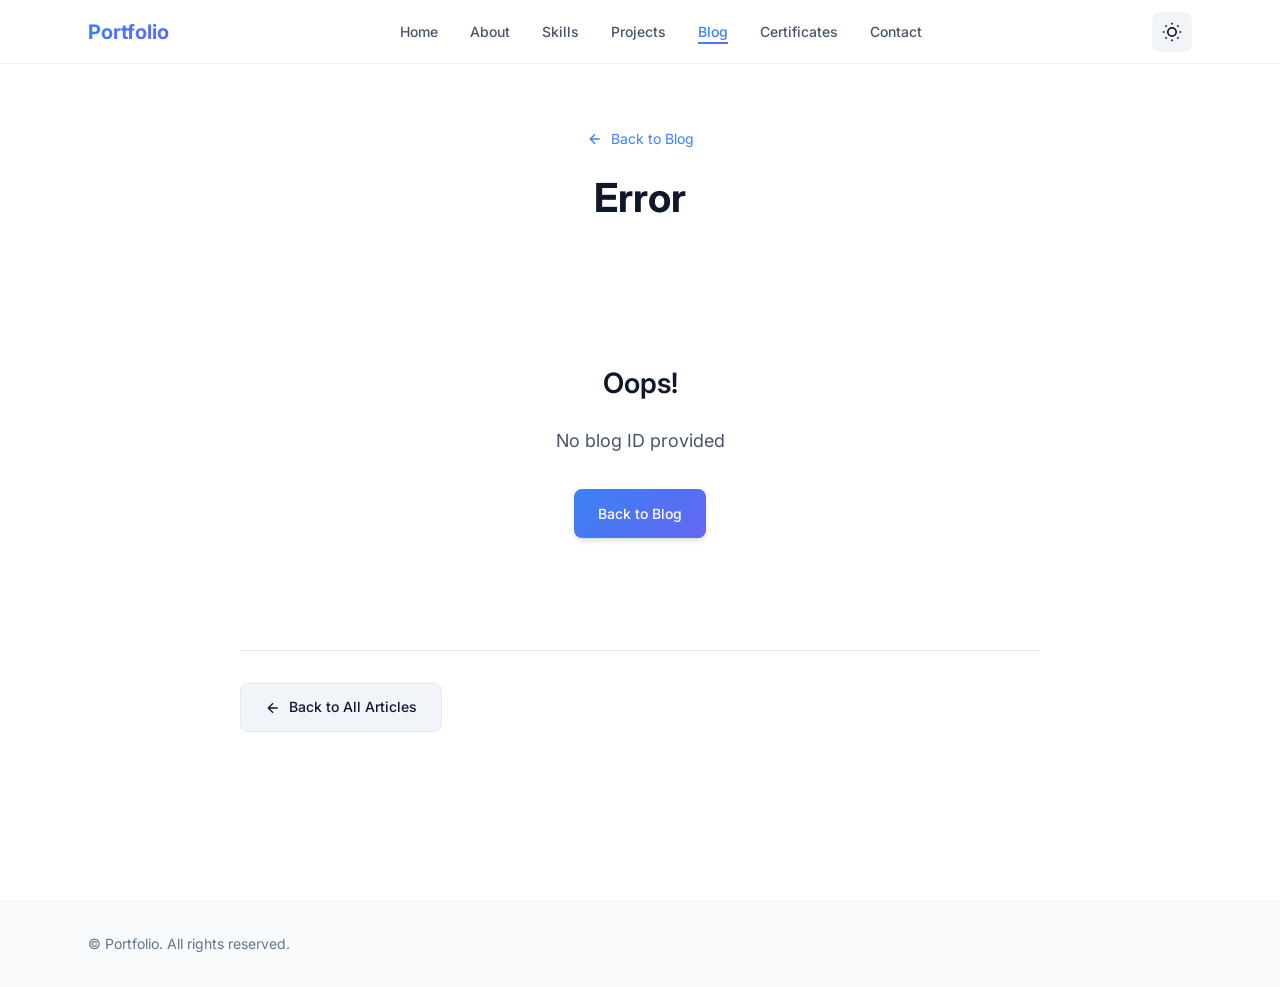
==== blog.html @ ed12c40f "first commit" ====
<!DOCTYPE html>
<html lang="en">
<head>
    <meta charset="UTF-8">
    <meta name="viewport" content="width=device-width, initial-scale=1.0">
    <title>Blog Post - Portfolio</title>
    <link rel="stylesheet" href="css/main.css">
    <link rel="stylesheet" href="css/responsive.css">
    <link rel="preconnect" href="https://fonts.googleapis.com">
    <link rel="preconnect" href="https://fonts.gstatic.com" crossorigin>
    <link href="https://fonts.googleapis.com/css2?family=Inter:wght@300;400;500;600;700&display=swap" rel="stylesheet">
</head>
<body>
    <!-- Navigation -->
    <nav class="navbar" id="navbar">
        <div class="nav-container">
            <a href="index.html" class="nav-logo" id="nav-logo">Portfolio</a>
            <button class="nav-toggle" id="nav-toggle" aria-label="Toggle navigation">
                <span class="hamburger"></span>
            </button>
            <ul class="nav-menu" id="nav-menu">
                <li><a href="index.html#hero" class="nav-link">Home</a></li>
                <li><a href="index.html#about" class="nav-link">About</a></li>
                <li><a href="index.html#skills" class="nav-link">Skills</a></li>
                <li><a href="index.html#projects" class="nav-link">Projects</a></li>
                <li><a href="index.html#blogs" class="nav-link active">Blog</a></li>
                <li><a href="index.html#certificates" class="nav-link">Certificates</a></li>
                <li><a href="index.html#contact" class="nav-link">Contact</a></li>
            </ul>
            <button class="theme-toggle" id="theme-toggle" aria-label="Toggle dark mode">
                <svg class="sun-icon" viewBox="0 0 24 24" fill="none" stroke="currentColor" stroke-width="2">
                    <circle cx="12" cy="12" r="5"></circle>
                    <line x1="12" y1="1" x2="12" y2="3"></line>
                    <line x1="12" y1="21" x2="12" y2="23"></line>
                    <line x1="4.22" y1="4.22" x2="5.64" y2="5.64"></line>
                    <line x1="18.36" y1="18.36" x2="19.78" y2="19.78"></line>
                    <line x1="1" y1="12" x2="3" y2="12"></line>
                    <line x1="21" y1="12" x2="23" y2="12"></line>
                    <line x1="4.22" y1="19.78" x2="5.64" y2="18.36"></line>
                    <line x1="18.36" y1="5.64" x2="19.78" y2="4.22"></line>
                </svg>
                <svg class="moon-icon" viewBox="0 0 24 24" fill="none" stroke="currentColor" stroke-width="2">
                    <path d="M21 12.79A9 9 0 1 1 11.21 3 7 7 0 0 0 21 12.79z"></path>
                </svg>
            </button>
        </div>
    </nav>

    <!-- Blog Post Section -->
    <section class="blog-post-section">
        <div class="container">
            <div class="blog-post-header">
                <a href="index.html#blogs" class="back-link">
                    <svg viewBox="0 0 24 24" fill="none" stroke="currentColor" stroke-width="2">
                        <path d="M19 12H5M12 19l-7-7 7-7"></path>
                    </svg>
                    Back to Blog
                </a>
                <span class="blog-post-category" id="blog-post-category">Category</span>
                <h1 class="blog-post-title" id="blog-post-title">Loading...</h1>
                <div class="blog-post-meta" id="blog-post-meta">
                    <!-- Meta info loaded dynamically -->
                </div>
            </div>
            <div class="blog-post-image" id="blog-post-image-container">
                <!-- Featured image loaded dynamically -->
            </div>
            <div class="blog-post-content" id="blog-post-content">
                <!-- Blog content loaded dynamically -->
            </div>
            <div class="blog-post-footer">
                <a href="index.html#blogs" class="btn btn-secondary">
                    <svg viewBox="0 0 24 24" fill="none" stroke="currentColor" stroke-width="2">
                        <path d="M19 12H5M12 19l-7-7 7-7"></path>
                    </svg>
                    Back to All Articles
                </a>
            </div>
        </div>
    </section>

    <!-- Footer -->
    <footer class="footer">
        <div class="container">
            <div class="footer-content">
                <p class="footer-text">© <span id="footer-year"></span> <span id="footer-name">Portfolio</span>. All rights reserved.</p>
                <div class="footer-links" id="footer-links">
                    <!-- Footer links loaded dynamically -->
                </div>
            </div>
        </div>
    </footer>

    <!-- Back to Top Button -->
    <button class="back-to-top" id="back-to-top" aria-label="Back to top">
        <svg viewBox="0 0 24 24" fill="none" stroke="currentColor" stroke-width="2">
            <path d="M18 15l-6-6-6 6"></path>
        </svg>
    </button>

    <!-- Scripts -->
    <script src="js/utils.js"></script>
    <script src="js/dataLoader.js"></script>
    <script src="js/renderer.js"></script>
    <script src="js/navigation.js"></script>
    <script src="js/blogDetail.js"></script>
</body>
</html>
---- css/main.css ----
/* ============================================
   CSS Variables & Theme Configuration
   ============================================ */

:root {
    /* Light Theme Colors */
    --bg-primary: #ffffff;
    --bg-secondary: #f8fafc;
    --bg-tertiary: #f1f5f9;
    --bg-card: #ffffff;
    
    --text-primary: #0f172a;
    --text-secondary: #475569;
    --text-tertiary: #94a3b8;
    --text-muted: #64748b;
    
    --border-color: #e2e8f0;
    --border-light: #f1f5f9;
    
    --accent-primary: #3b82f6;
    --accent-secondary: #6366f1;
    --accent-gradient: linear-gradient(135deg, #3b82f6 0%, #6366f1 100%);
    
    --shadow-sm: 0 1px 2px 0 rgb(0 0 0 / 0.05);
    --shadow-md: 0 4px 6px -1px rgb(0 0 0 / 0.1), 0 2px 4px -2px rgb(0 0 0 / 0.1);
    --shadow-lg: 0 10px 15px -3px rgb(0 0 0 / 0.1), 0 4px 6px -4px rgb(0 0 0 / 0.1);
    --shadow-xl: 0 20px 25px -5px rgb(0 0 0 / 0.1), 0 8px 10px -6px rgb(0 0 0 / 0.1);
    
    --radius-sm: 0.375rem;
    --radius-md: 0.5rem;
    --radius-lg: 0.75rem;
    --radius-xl: 1rem;
    
    --transition-fast: 150ms ease;
    --transition-base: 250ms ease;
    --transition-slow: 350ms ease;
    
    --navbar-height: 4rem;
    --container-max: 1200px;
    --container-padding: 1.5rem;
}

/* Dark Theme */
[data-theme="dark"] {
    --bg-primary: #0f172a;
    --bg-secondary: #1e293b;
    --bg-tertiary: #334155;
    --bg-card: #1e293b;
    
    --text-primary: #f8fafc;
    --text-secondary: #cbd5e1;
    --text-tertiary: #94a3b8;
    --text-muted: #64748b;
    
    --border-color: #334155;
    --border-light: #1e293b;
    
    --accent-primary: #60a5fa;
    --accent-secondary: #818cf8;
    --accent-gradient: linear-gradient(135deg, #60a5fa 0%, #818cf8 100%);
    
    --shadow-sm: 0 1px 2px 0 rgb(0 0 0 / 0.3);
    --shadow-md: 0 4px 6px -1px rgb(0 0 0 / 0.4), 0 2px 4px -2px rgb(0 0 0 / 0.4);
    --shadow-lg: 0 10px 15px -3px rgb(0 0 0 / 0.4), 0 4px 6px -4px rgb(0 0 0 / 0.4);
    --shadow-xl: 0 20px 25px -5px rgb(0 0 0 / 0.4), 0 8px 10px -6px rgb(0 0 0 / 0.4);
}

/* ============================================
   Reset & Base Styles
   ============================================ */

*, *::before, *::after {
    box-sizing: border-box;
    margin: 0;
    padding: 0;
}

html {
    scroll-behavior: smooth;
    font-size: 16px;
}

body {
    font-family: 'Inter', -apple-system, BlinkMacSystemFont, 'Segoe UI', Roboto, sans-serif;
    background-color: var(--bg-primary);
    color: var(--text-primary);
    line-height: 1.6;
    transition: background-color var(--transition-base), color var(--transition-base);
    min-height: 100vh;
}

a {
    color: inherit;
    text-decoration: none;
}

img {
    max-width: 100%;
    height: auto;
    display: block;
}

button {
    font-family: inherit;
    cursor: pointer;
    border: none;
    background: none;
}

input, textarea {
    font-family: inherit;
}

/* ============================================
   Utility Classes
   ============================================ */

.container {
    max-width: var(--container-max);
    margin: 0 auto;
    padding: 0 var(--container-padding);
}

.section-header {
    text-align: center;
    margin-bottom: 3rem;
}

.section-title {
    font-size: 2.25rem;
    font-weight: 700;
    color: var(--text-primary);
    margin-bottom: 0.5rem;
}

.section-subtitle {
    font-size: 1.125rem;
    color: var(--text-secondary);
}

/* Buttons */
.btn {
    display: inline-flex;
    align-items: center;
    justify-content: center;
    gap: 0.5rem;
    padding: 0.75rem 1.5rem;
    font-size: 0.875rem;
    font-weight: 500;
    border-radius: var(--radius-md);
    transition: all var(--transition-base);
    cursor: pointer;
}

.btn svg {
    width: 1rem;
    height: 1rem;
}

.btn-primary {
    background: var(--accent-gradient);
    color: white;
    box-shadow: var(--shadow-md);
}

.btn-primary:hover {
    transform: translateY(-2px);
    box-shadow: var(--shadow-lg);
}

.btn-secondary {
    background: var(--bg-tertiary);
    color: var(--text-primary);
    border: 1px solid var(--border-color);
}

.btn-secondary:hover {
    background: var(--border-color);
}

.btn-full {
    width: 100%;
}

/* ============================================
   Navigation
   ============================================ */

.navbar {
    position: fixed;
    top: 0;
    left: 0;
    right: 0;
    height: var(--navbar-height);
    background: rgba(var(--bg-primary), 0.8);
    backdrop-filter: blur(12px);
    -webkit-backdrop-filter: blur(12px);
    border-bottom: 1px solid var(--border-light);
    z-index: 1000;
    transition: all var(--transition-base);
}

.navbar.scrolled {
    box-shadow: var(--shadow-md);
}

.nav-container {
    max-width: var(--container-max);
    margin: 0 auto;
    padding: 0 var(--container-padding);
    height: 100%;
    display: flex;
    align-items: center;
    justify-content: space-between;
}

.nav-logo {
    font-size: 1.25rem;
    font-weight: 700;
    background: var(--accent-gradient);
    -webkit-background-clip: text;
    -webkit-text-fill-color: transparent;
    background-clip: text;
}

.nav-menu {
    display: flex;
    list-style: none;
    gap: 2rem;
}

.nav-link {
    font-size: 0.875rem;
    font-weight: 500;
    color: var(--text-secondary);
    transition: color var(--transition-fast);
    position: relative;
}

.nav-link:hover,
.nav-link.active {
    color: var(--accent-primary);
}

.nav-link::after {
    content: '';
    position: absolute;
    bottom: -4px;
    left: 0;
    width: 0;
    height: 2px;
    background: var(--accent-gradient);
    transition: width var(--transition-base);
}

.nav-link.active::after,
.nav-link:hover::after {
    width: 100%;
}

.nav-toggle {
    display: none;
    flex-direction: column;
    gap: 4px;
    padding: 0.5rem;
}

.hamburger {
    display: block;
    width: 24px;
    height: 2px;
    background: var(--text-primary);
    position: relative;
    transition: all var(--transition-base);
}

.hamburger::before,
.hamburger::after {
    content: '';
    position: absolute;
    width: 24px;
    height: 2px;
    background: var(--text-primary);
    transition: all var(--transition-base);
}

.hamburger::before {
    top: -7px;
}

.hamburger::after {
    top: 7px;
}

.nav-toggle.active .hamburger {
    background: transparent;
}

.nav-toggle.active .hamburger::before {
    top: 0;
    transform: rotate(45deg);
}

.nav-toggle.active .hamburger::after {
    top: 0;
    transform: rotate(-45deg);
}

.theme-toggle {
    display: flex;
    align-items: center;
    justify-content: center;
    width: 2.5rem;
    height: 2.5rem;
    border-radius: var(--radius-md);
    background: var(--bg-tertiary);
    color: var(--text-primary);
    transition: all var(--transition-base);
}

.theme-toggle:hover {
    background: var(--border-color);
}

.theme-toggle svg {
    width: 1.25rem;
    height: 1.25rem;
}

.sun-icon {
    display: block;
}

.moon-icon {
    display: none;
}

[data-theme="dark"] .sun-icon {
    display: none;
}

[data-theme="dark"] .moon-icon {
    display: block;
}

/* ============================================
   Hero Section
   ============================================ */

.hero {
    min-height: 100vh;
    display: flex;
    flex-direction: column;
    justify-content: center;
    align-items: center;
    padding-top: var(--navbar-height);
    background: var(--bg-primary);
    position: relative;
    overflow: hidden;
}

.hero::before {
    content: '';
    position: absolute;
    top: 0;
    left: 0;
    right: 0;
    bottom: 0;
    background: radial-gradient(ellipse at top right, rgba(59, 130, 246, 0.1) 0%, transparent 50%),
                radial-gradient(ellipse at bottom left, rgba(99, 102, 241, 0.1) 0%, transparent 50%);
    pointer-events: none;
}

.hero-content {
    display: grid;
    grid-template-columns: 1fr 1fr;
    gap: 4rem;
    align-items: center;
    position: relative;
    z-index: 1;
}

.hero-greeting {
    font-size: 3.25rem;
    color: var(--accent-primary);
    font-weight: 500;
    margin-bottom: 0.5rem;
}

.hero-name {
    font-size: 1.5rem;
    font-weight: 700;
    color: var(--text-primary);
    line-height: 1.1;
    margin-bottom: 0.5rem;
}

.hero-title {
    font-size: 1.5rem;
    font-weight: 600;
    color: var(--text-secondary);
    margin-bottom: 1rem;
}

.hero-description {
    font-size: 1.125rem;
    color: var(--text-muted);
    max-width: 500px;
    margin-bottom: 2rem;
}

.hero-buttons {
    display: flex;
    gap: 1rem;
    margin-bottom: 2rem;
}

.hero-social {
    display: flex;
    gap: 1rem;
}

.social-link {
    display: flex;
    align-items: center;
    justify-content: center;
    width: 2.5rem;
    height: 2.5rem;
    border-radius: var(--radius-md);
    background: var(--bg-tertiary);
    color: var(--text-secondary);
    transition: all var(--transition-base);
}

.social-link:hover {
    background: var(--accent-primary);
    color: white;
    transform: translateY(-2px);
}

.social-link svg {
    width: 1.25rem;
    height: 1.25rem;
}

.hero-image {
    display: flex;
    justify-content: center;
    align-items: center;
}

.profile-image {
    width: 320px;
    height: 320px;
    border-radius: 50%;
    object-fit: cover;
    border: 4px solid var(--bg-primary);
    box-shadow: var(--shadow-xl);
}

.hero-scroll {
    position: absolute;
    bottom: 2rem;
    left: 50%;
    transform: translateX(-50%);
}

.scroll-indicator {
    display: block;
    width: 24px;
    height: 40px;
    border: 2px solid var(--text-tertiary);
    border-radius: 12px;
    position: relative;
}

.scroll-indicator span {
    position: absolute;
    top: 6px;
    left: 50%;
    transform: translateX(-50%);
    width: 4px;
    height: 8px;
    background: var(--accent-primary);
    border-radius: 2px;
    animation: scroll-bounce 2s infinite;
}

@keyframes scroll-bounce {
    0%, 100% { transform: translateX(-50%) translateY(0); opacity: 1; }
    50% { transform: translateX(-50%) translateY(8px); opacity: 0.5; }
}

/* ============================================
   About Section
   ============================================ */

.about {
    padding: 6rem 0;
    background: var(--bg-secondary);
}

.about-content {
    max-width: 800px;
    margin: 0 auto;
}

.about-text {
    font-size: 1.125rem;
    color: var(--text-secondary);
    line-height: 1.8;
}

.about-text p {
    margin-bottom: 1.5rem;
}

.about-highlights {
    display: grid;
    grid-template-columns: repeat(3, 1fr);
    gap: 2rem;
    margin-top: 3rem;
}

.highlight-item {
    text-align: center;
    padding: 1.5rem;
    background: var(--bg-card);
    border-radius: var(--radius-lg);
    box-shadow: var(--shadow-sm);
}

.highlight-number {
    font-size: 2.5rem;
    font-weight: 700;
    background: var(--accent-gradient);
    -webkit-background-clip: text;
    -webkit-text-fill-color: transparent;
    background-clip: text;
}

.highlight-label {
    font-size: 0.875rem;
    color: var(--text-muted);
    margin-top: 0.25rem;
}

/* ============================================
   Skills Section
   ============================================ */

.skills {
    padding: 6rem 0;
    background: var(--bg-primary);
}

.skills-content {
    display: grid;
    grid-template-columns: repeat(2, 1fr);
    gap: 3rem;
}

.skill-category {
    background: var(--bg-card);
    padding: 2rem;
    border-radius: var(--radius-lg);
    box-shadow: var(--shadow-sm);
    border: 1px solid var(--border-light);
}

.skill-category-title {
    font-size: 1.25rem;
    font-weight: 600;
    color: var(--text-primary);
    margin-bottom: 1.5rem;
    display: flex;
    align-items: center;
    gap: 0.5rem;
}

.skill-list {
    display: flex;
    flex-direction: column;
    gap: 1.25rem;
}

.skill-item {
    display: flex;
    flex-direction: column;
    gap: 0.5rem;
}

.skill-header {
    display: flex;
    justify-content: space-between;
    align-items: center;
}

.skill-name {
    font-size: 0.875rem;
    font-weight: 500;
    color: var(--text-primary);
}

.skill-percentage {
    font-size: 0.875rem;
    color: var(--text-muted);
}

.skill-bar {
    height: 8px;
    background: var(--bg-tertiary);
    border-radius: var(--radius-sm);
    overflow: hidden;
}

.skill-progress {
    height: 100%;
    background: var(--accent-gradient);
    border-radius: var(--radius-sm);
    width: 0;
    transition: width 1s ease-out;
}

/* ============================================
   Projects Section
   ============================================ */

.projects {
    padding: 6rem 0;
    background: var(--bg-secondary);
}

.projects-filter {
    margin-bottom: 3rem;
}

.search-box {
    position: relative;
    max-width: 400px;
    margin: 0 auto 1.5rem;
}

.search-input {
    width: 100%;
    padding: 0.75rem 1rem 0.75rem 2.75rem;
    font-size: 0.875rem;
    background: var(--bg-card);
    border: 1px solid var(--border-color);
    border-radius: var(--radius-md);
    color: var(--text-primary);
    transition: all var(--transition-base);
}

.search-input:focus {
    outline: none;
    border-color: var(--accent-primary);
    box-shadow: 0 0 0 3px rgba(59, 130, 246, 0.1);
}

.search-input::placeholder {
    color: var(--text-tertiary);
}

.search-icon {
    position: absolute;
    left: 1rem;
    top: 50%;
    transform: translateY(-50%);
    width: 1.25rem;
    height: 1.25rem;
    color: var(--text-tertiary);
    pointer-events: none;
}

.filter-tags {
    display: flex;
    flex-wrap: wrap;
    justify-content: center;
    gap: 0.5rem;
}

.filter-tag {
    padding: 0.5rem 1rem;
    font-size: 0.875rem;
    font-weight: 500;
    background: var(--bg-card);
    border: 1px solid var(--border-color);
    border-radius: var(--radius-md);
    color: var(--text-secondary);
    cursor: pointer;
    transition: all var(--transition-base);
}

.filter-tag:hover {
    border-color: var(--accent-primary);
    color: var(--accent-primary);
}

.filter-tag.active {
    background: var(--accent-primary);
    border-color: var(--accent-primary);
    color: white;
}

.projects-grid {
    display: grid;
    grid-template-columns: repeat(auto-fill, minmax(350px, 1fr));
    gap: 2rem;
}

.project-card {
    background: var(--bg-card);
    border-radius: var(--radius-lg);
    overflow: hidden;
    box-shadow: var(--shadow-sm);
    border: 1px solid var(--border-light);
    transition: all var(--transition-base);
}

.project-card:hover {
    transform: translateY(-4px);
    box-shadow: var(--shadow-lg);
}

.project-image {
    width: 100%;
    height: 200px;
    object-fit: cover;
    background: var(--bg-tertiary);
}

.project-content {
    padding: 1.5rem;
}

.project-title {
    font-size: 1.25rem;
    font-weight: 600;
    color: var(--text-primary);
    margin-bottom: 0.5rem;
}

.project-description {
    font-size: 0.875rem;
    color: var(--text-secondary);
    margin-bottom: 1rem;
    line-height: 1.6;
}

.project-tags {
    display: flex;
    flex-wrap: wrap;
    gap: 0.5rem;
    margin-bottom: 1rem;
}

.project-tag {
    padding: 0.25rem 0.75rem;
    font-size: 0.75rem;
    font-weight: 500;
    background: var(--bg-tertiary);
    color: var(--accent-primary);
    border-radius: var(--radius-sm);
}

.project-links {
    display: flex;
    gap: 1rem;
}

.project-link {
    display: inline-flex;
    align-items: center;
    gap: 0.25rem;
    font-size: 0.875rem;
    font-weight: 500;
    color: var(--accent-primary);
    transition: color var(--transition-fast);
}

.project-link:hover {
    color: var(--accent-secondary);
}

.project-link svg {
    width: 1rem;
    height: 1rem;
}

.no-results {
    text-align: center;
    padding: 3rem;
    color: var(--text-muted);
}

/* ============================================
   Blog Section
   ============================================ */

.blogs {
    padding: 6rem 0;
    background: var(--bg-primary);
}

.blogs-filter {
    margin-bottom: 3rem;
}

.filter-categories {
    display: flex;
    flex-wrap: wrap;
    justify-content: center;
    gap: 0.5rem;
}

.filter-category {
    padding: 0.5rem 1rem;
    font-size: 0.875rem;
    font-weight: 500;
    background: var(--bg-card);
    border: 1px solid var(--border-color);
    border-radius: var(--radius-md);
    color: var(--text-secondary);
    cursor: pointer;
    transition: all var(--transition-base);
}

.filter-category:hover {
    border-color: var(--accent-primary);
    color: var(--accent-primary);
}

.filter-category.active {
    background: var(--accent-primary);
    border-color: var(--accent-primary);
    color: white;
}

.blogs-grid {
    display: grid;
    grid-template-columns: repeat(auto-fill, minmax(350px, 1fr));
    gap: 2rem;
}

.blog-card {
    background: var(--bg-card);
    border-radius: var(--radius-lg);
    overflow: hidden;
    box-shadow: var(--shadow-sm);
    border: 1px solid var(--border-light);
    transition: all var(--transition-base);
    cursor: pointer;
}

.blog-card:hover {
    transform: translateY(-4px);
    box-shadow: var(--shadow-lg);
}

.blog-image {
    width: 100%;
    height: 200px;
    object-fit: cover;
    background: var(--bg-tertiary);
}

.blog-content {
    padding: 1.5rem;
}

.blog-category {
    display: inline-block;
    padding: 0.25rem 0.75rem;
    font-size: 0.75rem;
    font-weight: 500;
    background: var(--accent-gradient);
    color: white;
    border-radius: var(--radius-sm);
    margin-bottom: 0.75rem;
}

.blog-title {
    font-size: 1.25rem;
    font-weight: 600;
    color: var(--text-primary);
    margin-bottom: 0.5rem;
    line-height: 1.4;
}

.blog-description {
    font-size: 0.875rem;
    color: var(--text-secondary);
    line-height: 1.6;
    margin-bottom: 1rem;
}

.blog-meta {
    display: flex;
    align-items: center;
    gap: 1rem;
    font-size: 0.75rem;
    color: var(--text-muted);
}

/* Blog Post Page */
.blog-post-section {
    padding: calc(var(--navbar-height) + 4rem) 0 4rem;
    background: var(--bg-primary);
    min-height: 100vh;
}

.blog-post-header {
    max-width: 800px;
    margin: 0 auto 2rem;
    text-align: center;
}

.back-link {
    display: inline-flex;
    align-items: center;
    gap: 0.5rem;
    font-size: 0.875rem;
    color: var(--accent-primary);
    margin-bottom: 1.5rem;
    transition: color var(--transition-fast);
}

.back-link:hover {
    color: var(--accent-secondary);
}

.back-link svg {
    width: 1rem;
    height: 1rem;
}

.blog-post-category {
    display: inline-block;
    padding: 0.375rem 1rem;
    font-size: 0.875rem;
    font-weight: 500;
    background: var(--accent-gradient);
    color: white;
    border-radius: var(--radius-md);
    margin-bottom: 1rem;
}

.blog-post-title {
    font-size: 2.5rem;
    font-weight: 700;
    color: var(--text-primary);
    line-height: 1.2;
    margin-bottom: 1rem;
}

.blog-post-meta {
    display: flex;
    justify-content: center;
    align-items: center;
    gap: 1.5rem;
    font-size: 0.875rem;
    color: var(--text-muted);
}

.blog-post-image {
    max-width: 900px;
    margin: 0 auto 3rem;
    border-radius: var(--radius-lg);
    overflow: hidden;
    box-shadow: var(--shadow-lg);
}

.blog-post-image img {
    width: 100%;
    height: auto;
}

.blog-post-content {
    max-width: 800px;
    margin: 0 auto;
    font-size: 1.125rem;
    line-height: 1.8;
    color: var(--text-secondary);
}

.blog-post-content h2 {
    font-size: 1.75rem;
    font-weight: 600;
    color: var(--text-primary);
    margin: 2.5rem 0 1rem;
}

.blog-post-content h3 {
    font-size: 1.375rem;
    font-weight: 600;
    color: var(--text-primary);
    margin: 2rem 0 1rem;
}

.blog-post-content p {
    margin-bottom: 1.5rem;
}

.blog-post-content ul,
.blog-post-content ol {
    margin-bottom: 1.5rem;
    padding-left: 1.5rem;
}

.blog-post-content li {
    margin-bottom: 0.5rem;
}

.blog-post-content code {
    font-family: 'Fira Code', monospace;
    font-size: 0.9em;
    padding: 0.2rem 0.4rem;
    background: var(--bg-tertiary);
    border-radius: var(--radius-sm);
    color: var(--accent-primary);
}

.blog-post-content pre {
    background: var(--bg-secondary);
    padding: 1.5rem;
    border-radius: var(--radius-md);
    overflow-x: auto;
    margin-bottom: 1.5rem;
}

.blog-post-content pre code {
    background: none;
    padding: 0;
    color: var(--text-primary);
}

.blog-post-content blockquote {
    border-left: 4px solid var(--accent-primary);
    padding-left: 1.5rem;
    margin: 2rem 0;
    font-style: italic;
    color: var(--text-muted);
}

.blog-post-footer {
    max-width: 800px;
    margin: 3rem auto 0;
    padding-top: 2rem;
    border-top: 1px solid var(--border-color);
}

/* ============================================
   Certificates Section
   ============================================ */

.certificates {
    padding: 6rem 0;
    background: var(--bg-secondary);
}

.certificates-grid {
    display: grid;
    grid-template-columns: repeat(auto-fill, minmax(300px, 1fr));
    gap: 2rem;
}

.certificate-card {
    background: var(--bg-card);
    border-radius: var(--radius-lg);
    overflow: hidden;
    box-shadow: var(--shadow-sm);
    border: 1px solid var(--border-light);
    transition: all var(--transition-base);
}

.certificate-card:hover {
    transform: translateY(-4px);
    box-shadow: var(--shadow-lg);
}

.certificate-image {
    width: 100%;
    height: 200px;
    object-fit: cover;
    background: var(--bg-tertiary);
}

.certificate-content {
    padding: 1.5rem;
}

.certificate-title {
    font-size: 1.125rem;
    font-weight: 600;
    color: var(--text-primary);
    margin-bottom: 0.25rem;
}

.certificate-issuer {
    font-size: 0.875rem;
    color: var(--text-muted);
    margin-bottom: 1rem;
}

.certificate-link {
    display: inline-flex;
    align-items: center;
    gap: 0.25rem;
    font-size: 0.875rem;
    font-weight: 500;
    color: var(--accent-primary);
    transition: color var(--transition-fast);
}

.certificate-link:hover {
    color: var(--accent-secondary);
}

.certificate-link svg {
    width: 1rem;
    height: 1rem;
}

/* ============================================
   Contact Section
   ============================================ */

.contact {
    padding: 6rem 0;
    background: var(--bg-primary);
}

.contact-content {
    display: grid;
    grid-template-columns: 1fr 1fr;
    gap: 4rem;
    max-width: 1000px;
    margin: 0 auto;
}

.contact-info {
    display: flex;
    flex-direction: column;
    gap: 2rem;
}

.contact-item {
    display: flex;
    align-items: flex-start;
    gap: 1rem;
}

.contact-icon {
    display: flex;
    align-items: center;
    justify-content: center;
    width: 3rem;
    height: 3rem;
    background: var(--accent-gradient);
    border-radius: var(--radius-md);
    color: white;
    flex-shrink: 0;
}

.contact-icon svg {
    width: 1.25rem;
    height: 1.25rem;
}

.contact-details h4 {
    font-size: 1rem;
    font-weight: 600;
    color: var(--text-primary);
    margin-bottom: 0.25rem;
}

.contact-details p,
.contact-details a {
    font-size: 0.875rem;
    color: var(--text-secondary);
}

.contact-details a:hover {
    color: var(--accent-primary);
}

.resume-download {
    margin-top: 1rem;
}

.contact-form-container {
    background: var(--bg-card);
    padding: 2rem;
    border-radius: var(--radius-lg);
    box-shadow: var(--shadow-sm);
    border: 1px solid var(--border-light);
}

.contact-form {
    display: flex;
    flex-direction: column;
    gap: 1.5rem;
}

.form-group {
    display: flex;
    flex-direction: column;
    gap: 0.5rem;
}

.form-group label {
    font-size: 0.875rem;
    font-weight: 500;
    color: var(--text-primary);
}

.form-group input,
.form-group textarea {
    padding: 0.75rem 1rem;
    font-size: 0.875rem;
    background: var(--bg-primary);
    border: 1px solid var(--border-color);
    border-radius: var(--radius-md);
    color: var(--text-primary);
    transition: all var(--transition-base);
}

.form-group input:focus,
.form-group textarea:focus {
    outline: none;
    border-color: var(--accent-primary);
    box-shadow: 0 0 0 3px rgba(59, 130, 246, 0.1);
}

.form-group textarea {
    resize: vertical;
    min-height: 120px;
}

/* ============================================
   Footer
   ============================================ */

.footer {
    padding: 2rem 0;
    background: var(--bg-secondary);
    border-top: 1px solid var(--border-light);
}

.footer-content {
    display: flex;
    justify-content: space-between;
    align-items: center;
}

.footer-text {
    font-size: 0.875rem;
    color: var(--text-muted);
}

.footer-links {
    display: flex;
    gap: 1.5rem;
}

.footer-link {
    font-size: 0.875rem;
    color: var(--text-secondary);
    transition: color var(--transition-fast);
}

.footer-link:hover {
    color: var(--accent-primary);
}

/* ============================================
   Back to Top Button
   ============================================ */

.back-to-top {
    position: fixed;
    bottom: 2rem;
    right: 2rem;
    width: 3rem;
    height: 3rem;
    background: var(--accent-gradient);
    color: white;
    border-radius: 50%;
    display: flex;
    align-items: center;
    justify-content: center;
    opacity: 0;
    visibility: hidden;
    transform: translateY(20px);
    transition: all var(--transition-base);
    box-shadow: var(--shadow-lg);
    z-index: 999;
}

.back-to-top.visible {
    opacity: 1;
    visibility: visible;
    transform: translateY(0);
}

.back-to-top:hover {
    transform: translateY(-4px);
    box-shadow: var(--shadow-xl);
}

.back-to-top svg {
    width: 1.25rem;
    height: 1.25rem;
}

/* ============================================
   Loading States
   ============================================ */

.loading {
    display: flex;
    justify-content: center;
    align-items: center;
    padding: 3rem;
}

.spinner {
    width: 40px;
    height: 40px;
    border: 3px solid var(--border-color);
    border-top-color: var(--accent-primary);
    border-radius: 50%;
    animation: spin 1s linear infinite;
}

@keyframes spin {
    to { transform: rotate(360deg); }
}

/* Lazy loading placeholder */
.lazy-image {
    background: var(--bg-tertiary);
    animation: pulse 2s cubic-bezier(0.4, 0, 0.6, 1) infinite;
}

@keyframes pulse {
    0%, 100% { opacity: 1; }
    50% { opacity: 0.5; }
}

.lazy-image.loaded {
    animation: none;
}

/* ============================================
   Utility Classes
   ============================================ */

.hidden {
    display: none !important;
}

.fade-in {
    animation: fadeIn 0.5s ease-out;
}

@keyframes fadeIn {
    from { opacity: 0; transform: translateY(20px); }
    to { opacity: 1; transform: translateY(0); }
}

/* Scroll animations */
.reveal {
    opacity: 0;
    transform: translateY(30px);
    transition: all 0.6s ease-out;
}

.reveal.active {
    opacity: 1;
    transform: translateY(0);
}
---- css/responsive.css ----
/* ============================================
   Responsive Styles - Mobile First
   ============================================ */

/* Tablet (768px and up) */
@media (min-width: 768px) {
    :root {
        --container-padding: 2rem;
    }
    
    .section-title {
        font-size: 2.5rem;
    }
    
    .hero-name {
        font-size: 4rem;
    }
    
    .hero-title {
        font-size: 1.75rem;
    }
}

/* Desktop (1024px and up) */
@media (min-width: 1024px) {
    :root {
        --container-padding: 2.5rem;
    }
    
    .section-title {
        font-size: 3rem;
    }
    
    .hero-name {
        font-size: 4.5rem;
    }
}

/* Large Desktop (1280px and up) */
@media (min-width: 1280px) {
    :root {
        --container-padding: 3rem;
    }
}

/* Mobile (up to 767px) */
@media (max-width: 767px) {
    /* Navigation */
    .nav-toggle {
        display: flex;
    }
    
    .nav-menu {
        position: fixed;
        top: var(--navbar-height);
        left: 0;
        right: 0;
        background: var(--bg-primary);
        flex-direction: column;
        align-items: center;
        padding: 2rem;
        gap: 1.5rem;
        border-bottom: 1px solid var(--border-color);
        transform: translateY(-100%);
        opacity: 0;
        visibility: hidden;
        transition: all var(--transition-base);
        box-shadow: var(--shadow-lg);
    }
    
    .nav-menu.active {
        transform: translateY(0);
        opacity: 1;
        visibility: visible;
    }
    
    .nav-link {
        font-size: 1rem;
    }
    
    .theme-toggle {
        margin-left: auto;
        margin-right: 1rem;
    }
    
    /* Hero Section */
    .hero-content {
        grid-template-columns: 1fr;
        text-align: center;
        gap: 2rem;
    }
    
    .hero-text {
        order: 2;
    }
    
    .hero-image {
        order: 1;
    }
    
    .hero-name {
        font-size: 2.5rem;
    }
    
    .hero-title {
        font-size: 1.25rem;
    }
    
    .hero-description {
        font-size: 1rem;
        margin-left: auto;
        margin-right: auto;
    }
    
    .hero-buttons {
        justify-content: center;
        flex-wrap: wrap;
    }
    
    .hero-social {
        justify-content: center;
    }
    
    .profile-image {
        width: 220px;
        height: 220px;
    }
    
    .hero-scroll {
        display: none;
    }
    
    /* About Section */
    .about-highlights {
        grid-template-columns: 1fr;
        gap: 1rem;
    }
    
    /* Skills Section */
    .skills-content {
        grid-template-columns: 1fr;
        gap: 2rem;
    }
    
    /* Projects Section */
    .projects-grid {
        grid-template-columns: 1fr;
    }
    
    .filter-tags {
        gap: 0.375rem;
    }
    
    .filter-tag {
        padding: 0.375rem 0.75rem;
        font-size: 0.8125rem;
    }
    
    /* Blog Section */
    .blogs-grid {
        grid-template-columns: 1fr;
    }
    
    .blog-post-title {
        font-size: 1.75rem;
    }
    
    .blog-post-meta {
        flex-direction: column;
        gap: 0.5rem;
    }
    
    .blog-post-content {
        font-size: 1rem;
    }
    
    .blog-post-content h2 {
        font-size: 1.5rem;
    }
    
    .blog-post-content h3 {
        font-size: 1.25rem;
    }
    
    /* Certificates Section */
    .certificates-grid {
        grid-template-columns: 1fr;
    }
    
    /* Contact Section */
    .contact-content {
        grid-template-columns: 1fr;
        gap: 3rem;
    }
    
    .contact-info {
        order: 2;
    }
    
    .contact-form-container {
        order: 1;
    }
    
    /* Footer */
    .footer-content {
        flex-direction: column;
        gap: 1rem;
        text-align: center;
    }
    
    .footer-links {
        flex-wrap: wrap;
        justify-content: center;
    }
    
    /* Back to Top */
    .back-to-top {
        width: 2.5rem;
        height: 2.5rem;
        bottom: 1rem;
        right: 1rem;
    }
}

/* Small Mobile (up to 480px) */
@media (max-width: 480px) {
    :root {
        --container-padding: 1rem;
    }
    
    .section-title {
        font-size: 1.875rem;
    }
    
    .section-subtitle {
        font-size: 1rem;
    }
    
    .hero-name {
        font-size: 2rem;
    }
    
    .hero-title {
        font-size: 1.125rem;
    }
    
    .profile-image {
        width: 180px;
        height: 180px;
    }
    
    .btn {
        padding: 0.625rem 1.25rem;
        font-size: 0.8125rem;
    }
    
    .skill-category {
        padding: 1.5rem;
    }
    
    .project-content,
    .blog-content,
    .certificate-content {
        padding: 1.25rem;
    }
    
    .contact-form-container {
        padding: 1.5rem;
    }
}

/* Touch Device Optimizations */
@media (hover: none) {
    .project-card:hover,
    .blog-card:hover,
    .certificate-card:hover {
        transform: none;
    }
    
    .btn:hover {
        transform: none;
    }
    
    .social-link:hover {
        transform: none;
    }
}

/* Reduced Motion */
@media (prefers-reduced-motion: reduce) {
    *,
    *::before,
    *::after {
        animation-duration: 0.01ms !important;
        animation-iteration-count: 1 !important;
        transition-duration: 0.01ms !important;
        scroll-behavior: auto !important;
    }
    
    .scroll-indicator {
        display: none;
    }
}

/* Print Styles */
@media print {
    .navbar,
    .hero-scroll,
    .theme-toggle,
    .back-to-top,
    .projects-filter,
    .blogs-filter,
    .contact-form-container,
    .footer-links {
        display: none !important;
    }
    
    .hero {
        min-height: auto;
        padding: 2rem 0;
    }
    
    section {
        padding: 2rem 0 !important;
        page-break-inside: avoid;
    }
    
    body {
        background: white;
        color: black;
    }
}
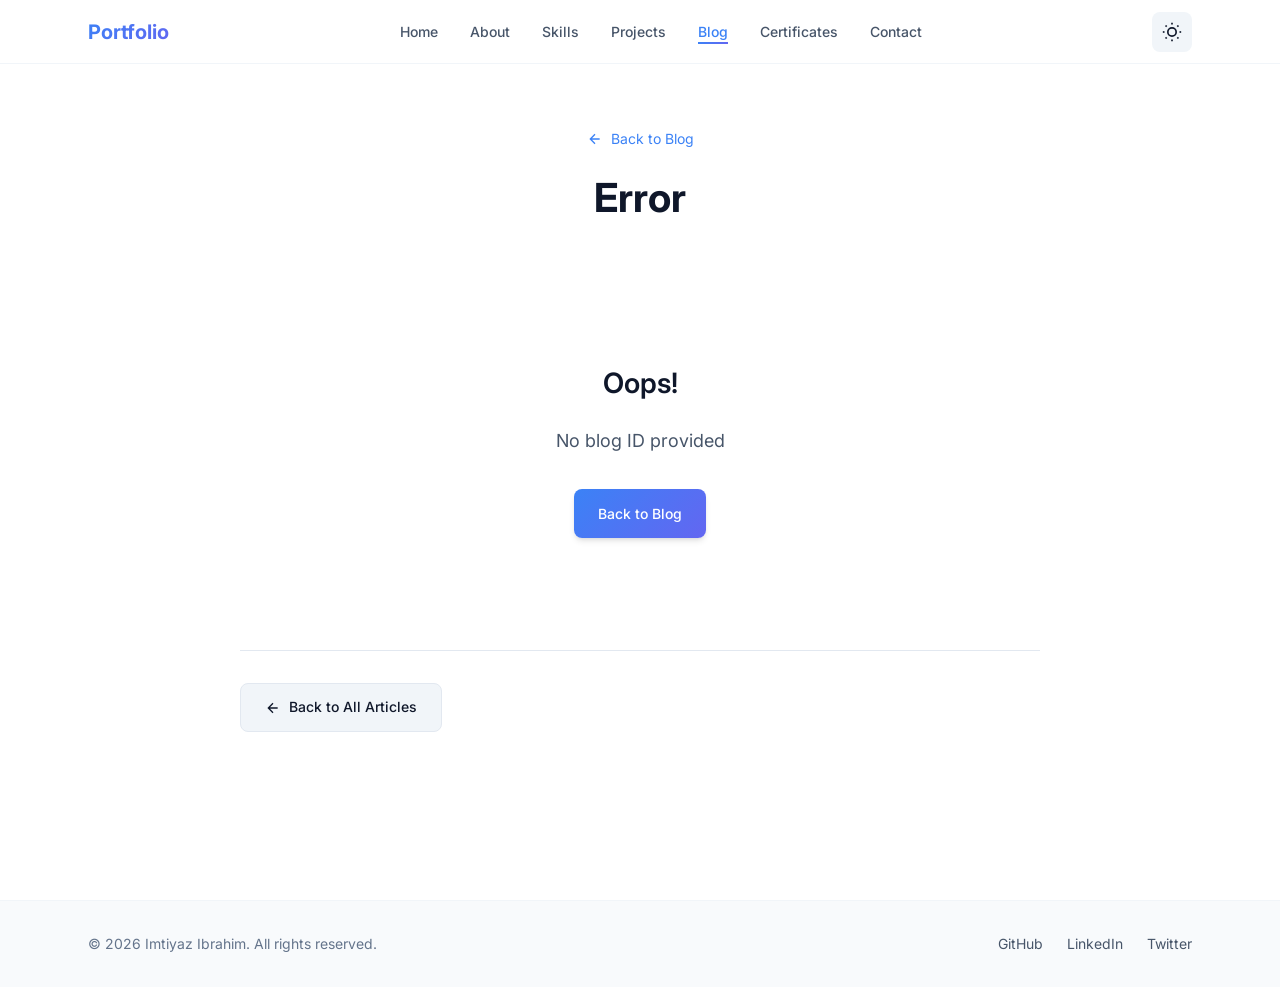
==== commit bbb81622: "changes" ====
--- a/blog.html
+++ b/blog.html
@@ -9,6 +9,11 @@
     <link rel="preconnect" href="https://fonts.googleapis.com">
     <link rel="preconnect" href="https://fonts.gstatic.com" crossorigin>
     <link href="https://fonts.googleapis.com/css2?family=Inter:wght@300;400;500;600;700&display=swap" rel="stylesheet">
+    <script>
+    if (localStorage.getItem('theme') === 'dark') {
+        document.documentElement.classList.add('dark');
+    }
+</script>
 </head>
 <body>
     <!-- Navigation -->
@@ -23,7 +28,7 @@
                 <li><a href="index.html#about" class="nav-link">About</a></li>
                 <li><a href="index.html#skills" class="nav-link">Skills</a></li>
                 <li><a href="index.html#projects" class="nav-link">Projects</a></li>
-                <li><a href="index.html#blogs" class="nav-link active">Blog</a></li>
+                <li><a href="index.html?scroll=blogs"" class="nav-link active">Blog</a></li>
                 <li><a href="index.html#certificates" class="nav-link">Certificates</a></li>
                 <li><a href="index.html#contact" class="nav-link">Contact</a></li>
             </ul>
@@ -50,7 +55,7 @@
     <section class="blog-post-section">
         <div class="container">
             <div class="blog-post-header">
-                <a href="index.html#blogs" class="back-link">
+                <a href="index.html?scroll=blogs" class="back-link">
                     <svg viewBox="0 0 24 24" fill="none" stroke="currentColor" stroke-width="2">
                         <path d="M19 12H5M12 19l-7-7 7-7"></path>
                     </svg>
@@ -69,7 +74,7 @@
                 <!-- Blog content loaded dynamically -->
             </div>
             <div class="blog-post-footer">
-                <a href="index.html#blogs" class="btn btn-secondary">
+                <a href="index.html?scroll=blogs" class="btn btn-secondary">
                     <svg viewBox="0 0 24 24" fill="none" stroke="currentColor" stroke-width="2">
                         <path d="M19 12H5M12 19l-7-7 7-7"></path>
                     </svg>
@@ -104,5 +109,7 @@
     <script src="js/renderer.js"></script>
     <script src="js/navigation.js"></script>
     <script src="js/blogDetail.js"></script>
+    <script src="js/main.js"></script>
 </body>
-</html>
+
+</html>
